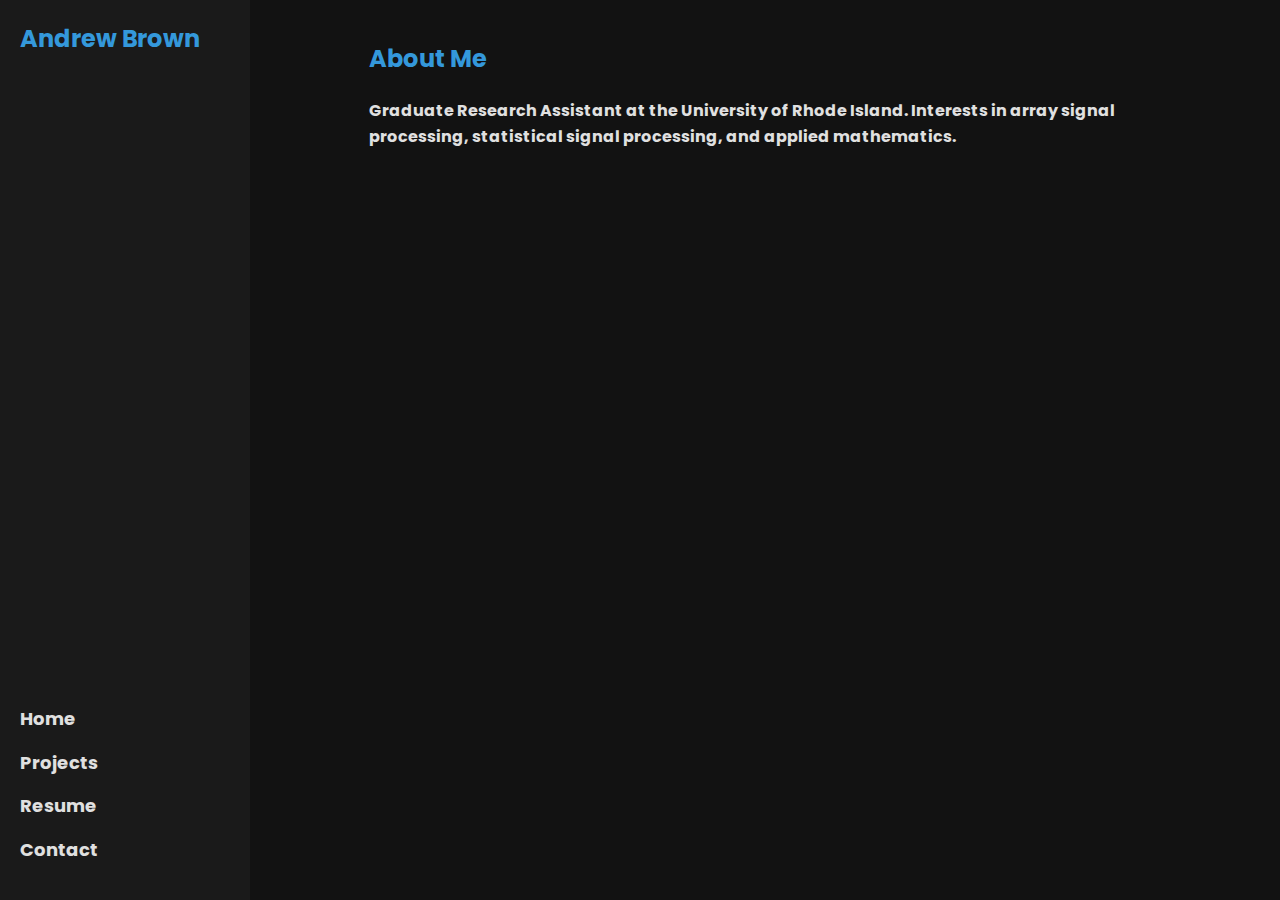
==== index.html @ 9499ee0b "Home page added" ====
<!DOCTYPE html>
<html lang="en">
<head>
    <meta charset="UTF-8">
    <meta name="viewport" content="width=device-width, initial-scale=1.0">
    <link rel="stylesheet" href="https://fonts.googleapis.com/css2?family=Poppins:wght@600&display=swap">

    <title>Andrew Brown</title>
    <link rel="stylesheet" href="styles.css">
</head>
<body>
    <div class="sidebar">
        <h1>Andrew Brown</h1>
        <nav>
            <ul>
                <li><a href="index.html">Home</a></li>
                <li><a href="projects.html">Projects</a></li>
                <li><a href="resume.html">Resume</a></li>
                <li><a href="contact.html">Contact</a></li>
            </ul>
        </nav>
    </div>

    <div class="main-content">
        <section id="about" class="section">
            <div class="container">
                <h2>About Me</h2>
                <p>Graduate Research Assistant at the University of Rhode Island. Interests in array signal processing, statistical signal processing, and applied mathematics. </p>
            </div>
        </section>

    </div>
</body>
</html>
---- styles.css ----
* {
    margin: 0;
    padding: 0;
    box-sizing: border-box;
    font-family: 'Poppins', sans-serif;
}

body {
    display: flex;
    background-color: #121212;
    color: #e0e0e0;
    font-size: 16px;
    font-weight: bold;
    line-height: 1.6;
}

.sidebar {
    width: 250px;
    background-color: #1a1a1a;
    padding: 20px;
    position: fixed;
    height: 100%;
    display: flex;
    flex-direction: column;
    justify-content: space-between;
    color: #e0e0e0;
}

.sidebar h1 {
    color: #3498db;
    font-size: 24px;
    margin-bottom: 20px;
}

.sidebar nav ul {
    list-style: none;
    flex-grow: 1;
}

.sidebar nav ul li {
    margin-bottom: 15px;
}

.sidebar nav ul li a {
    color: #e0e0e0;
    text-decoration: none;
    font-size: 18px;
    transition: color 0.3s ease;
}

.sidebar nav ul li a:hover {
    color: #3498db;
}

.main-content {
    margin-left: 250px;
    padding: 20px;
    flex-grow: 1;
}

.container {
    width: 80%;
    margin: 0 auto;
}

.section {
    padding: 20px 0;
}

h2 {
    margin-bottom: 20px;
    color: #3498db;
}

.project-list {
    display: grid;
    grid-template-columns: repeat(auto-fit, minmax(250px, 1fr));
    gap: 20px;
}

.project {
    background: #1e1e1e;
    padding: 20px;
    border-radius: 5px;
    box-shadow: 0 2px 5px rgba(0, 0, 0, 0.3);
}

.project h3 {
    margin-bottom: 10px;
    color: #3498db;
}

a {
    color: #3498db;
    text-decoration: none;
    transition: color 0.3s ease;
}

a:hover {
    text-decoration: underline;
}
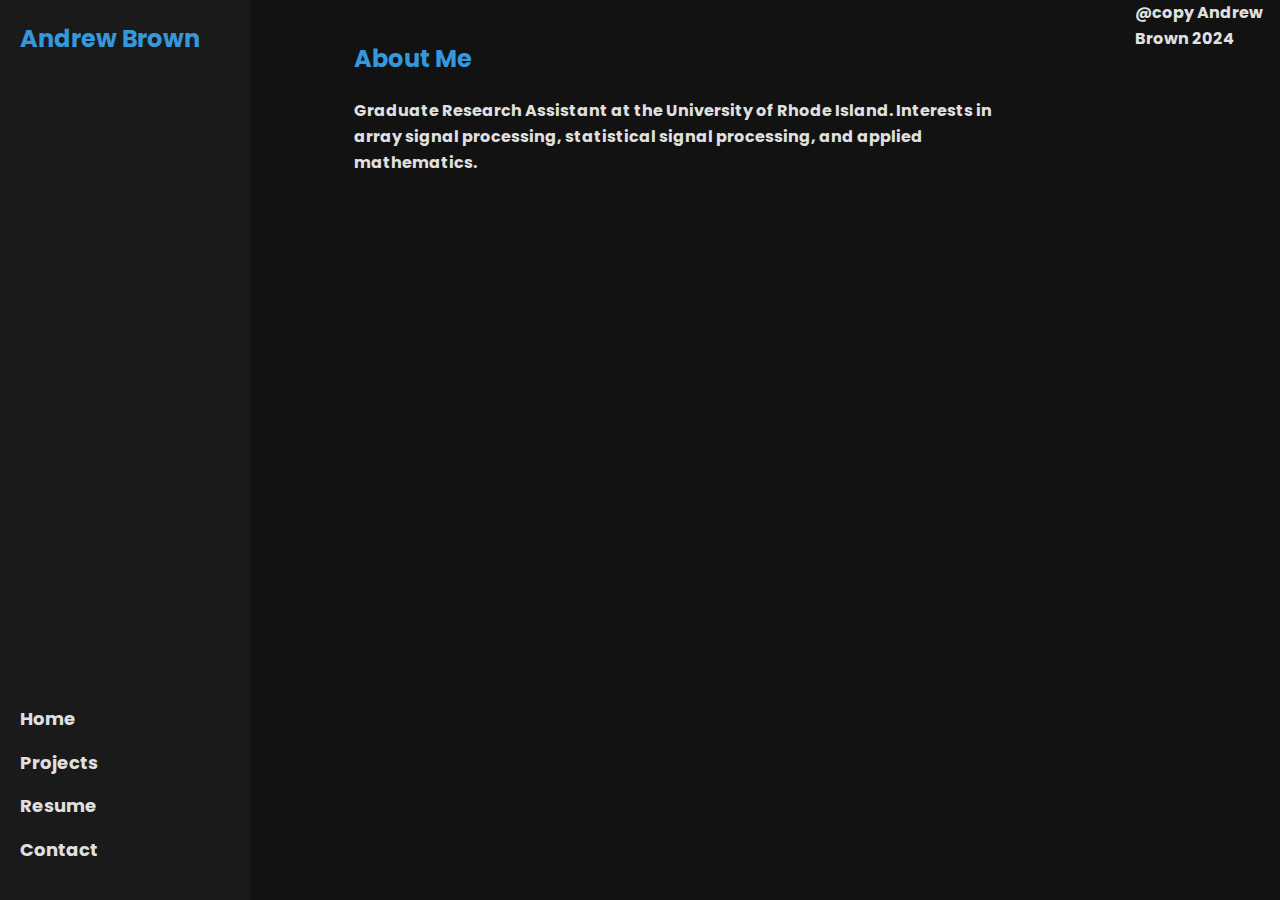
==== commit bdc1baa3: "footer" ====
--- a/index.html
+++ b/index.html
@@ -10,7 +10,7 @@
 </head>
 <body>
     <div class="sidebar">
-        <h1>Andrew Brown</h1>
+        <h1>Andrew Brown <a href="index.html"></a></h1>
         <nav>
             <ul>
                 <li><a href="index.html">Home</a></li>
@@ -30,5 +30,9 @@
         </section>
 
     </div>
+
+    <footer> @copy Andrew Brown 2024 </footer>
+
+
 </body>
 </html>
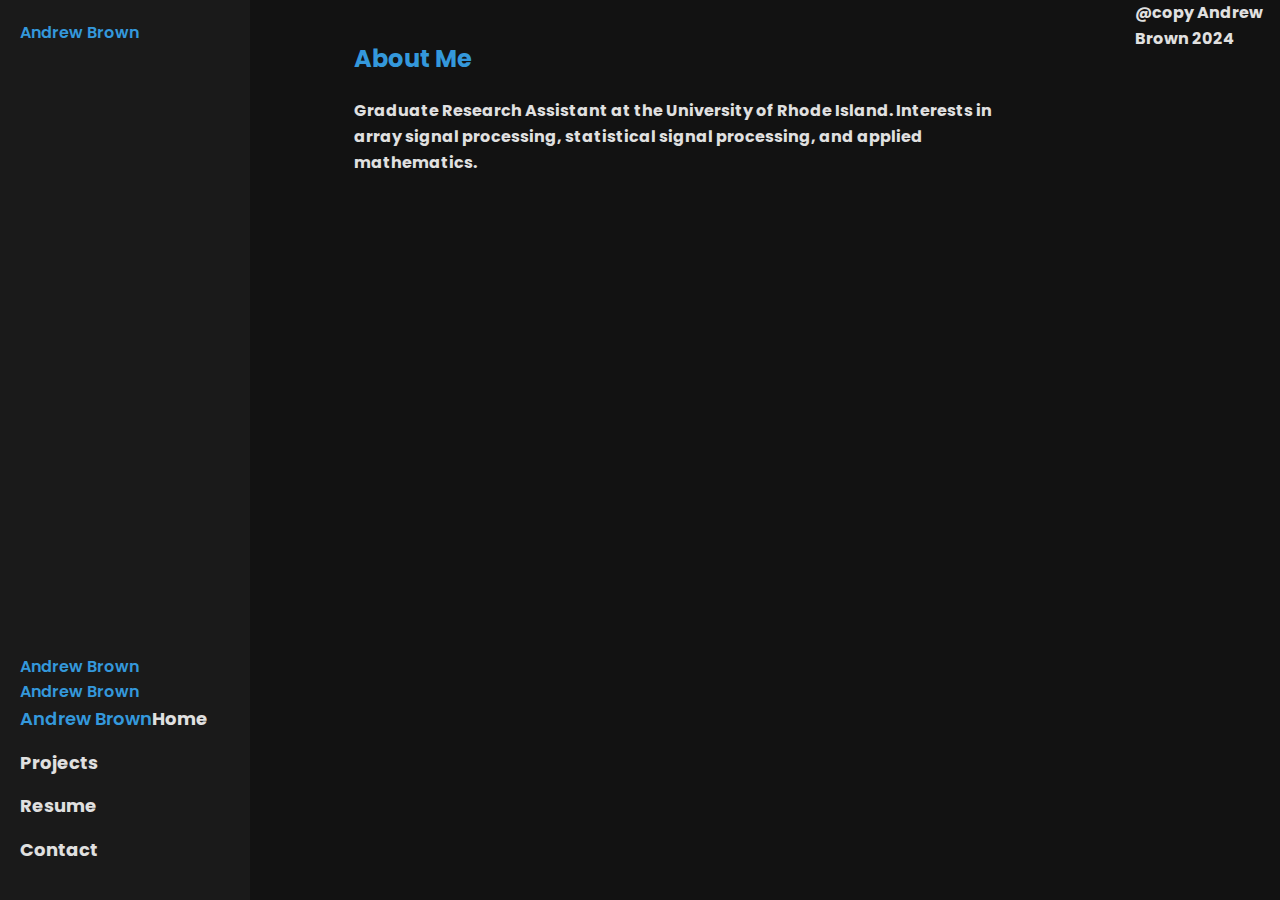
==== commit 490c8311: "home" ====
--- a/index.html
+++ b/index.html
@@ -10,7 +10,7 @@
 </head>
 <body>
     <div class="sidebar">
-        <h1>Andrew Brown <a href="index.html"></a></h1>
+        <a href="index.html" class="user-name"></h1>        
         <nav>
             <ul>
                 <li><a href="index.html">Home</a></li>
--- a/styles.css
+++ b/styles.css
@@ -1,3 +1,16 @@
+
+:root {
+    --user-name: "Andrew Brown"; /* Replace 'Your Name' with your actual name */
+    --accent-color: #3498db; /* Define your accent color here */
+}
+
+.user-name::before {
+    content: var(--user-name);
+    font-weight: 600;
+    color: var(--accent-color);
+}
+
+
 * {
     margin: 0;
     padding: 0;
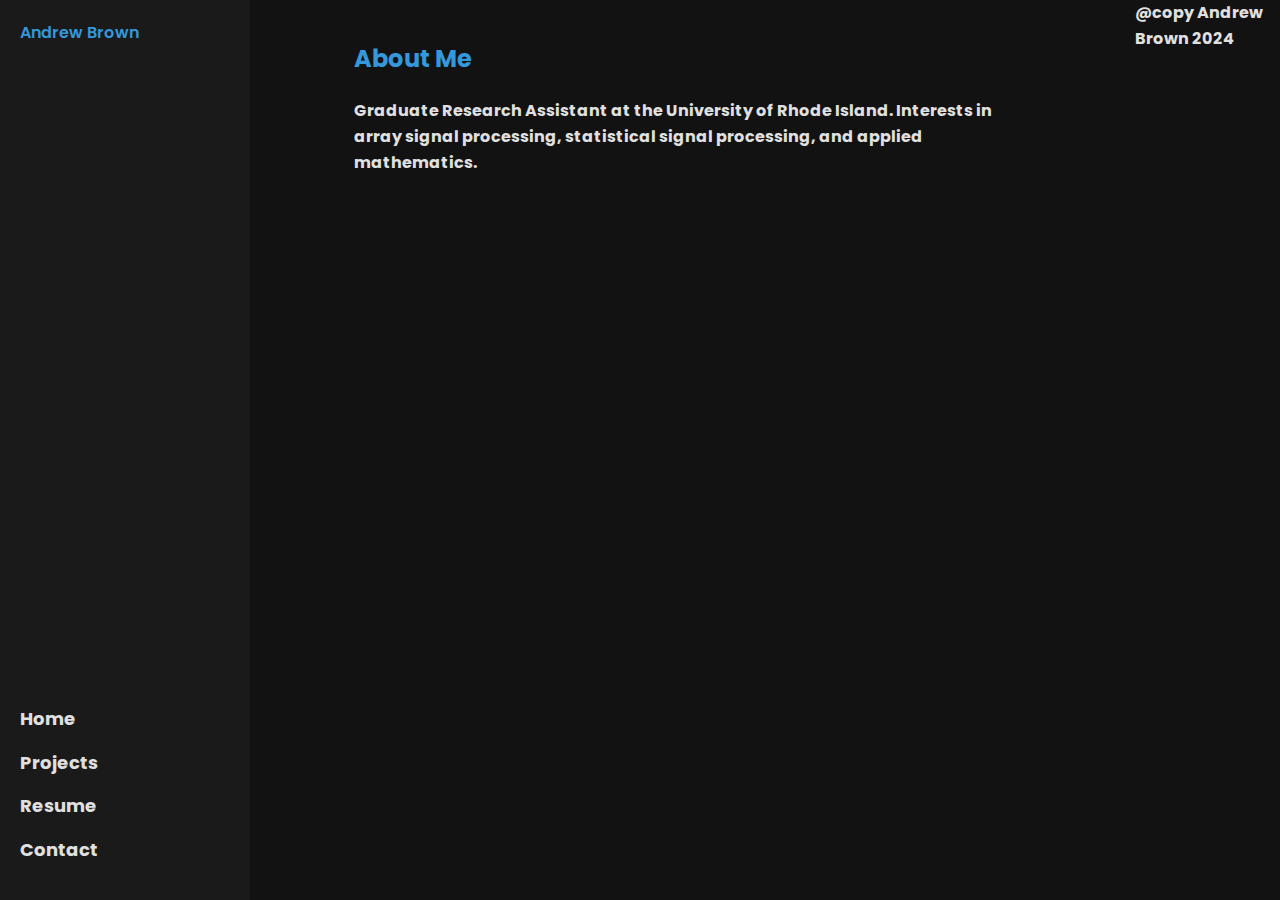
==== commit 50f57501: "Home" ====
--- a/index.html
+++ b/index.html
@@ -10,7 +10,7 @@
 </head>
 <body>
     <div class="sidebar">
-        <a href="index.html" class="user-name"></h1>        
+        <a href="index.html" class="user-name"></a>        
         <nav>
             <ul>
                 <li><a href="index.html">Home</a></li>
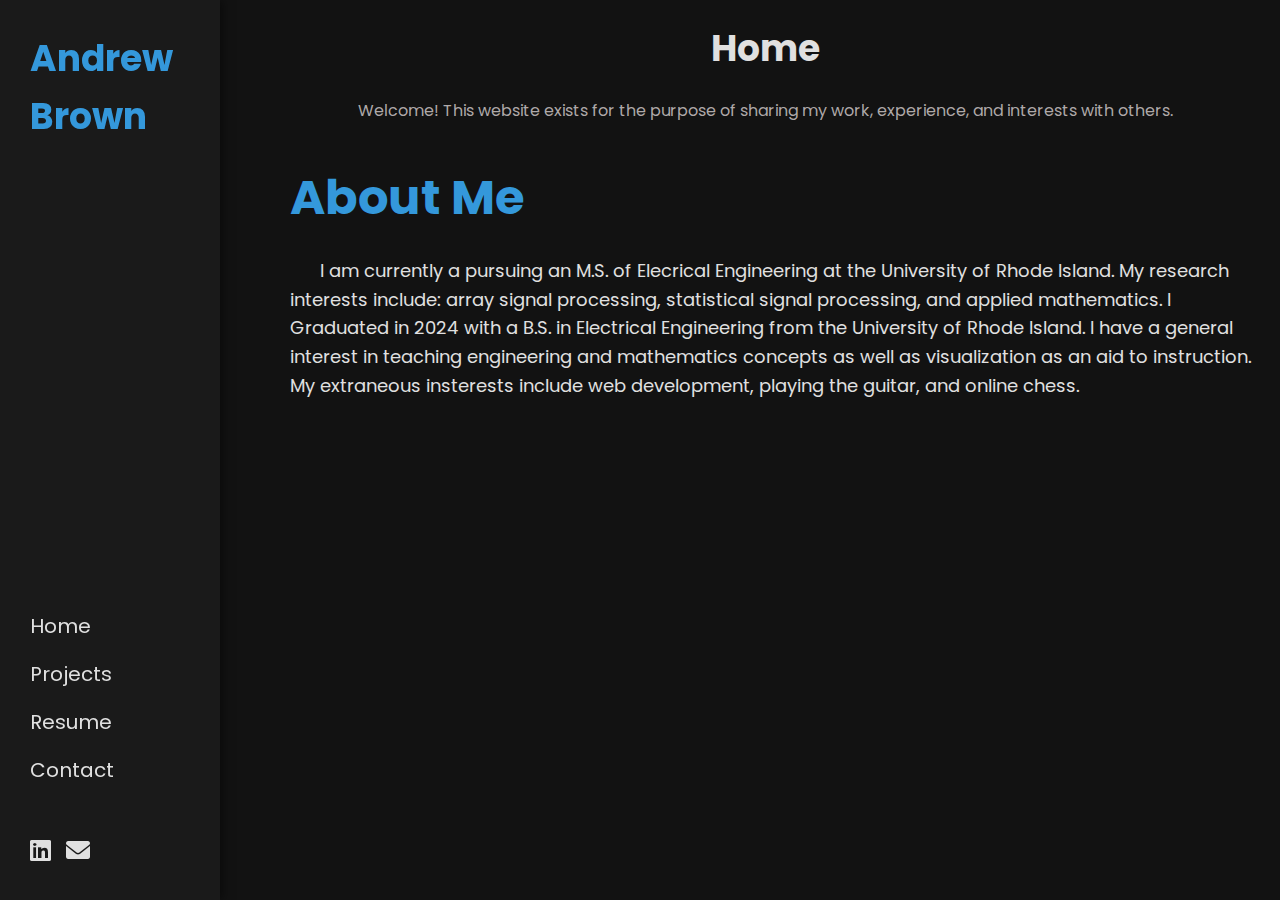
==== commit e5a60d80: "Cleaning things up" ====
--- a/index.html
+++ b/index.html
@@ -4,13 +4,20 @@
     <meta charset="UTF-8">
     <meta name="viewport" content="width=device-width, initial-scale=1.0">
     <link rel="stylesheet" href="https://fonts.googleapis.com/css2?family=Poppins:wght@600&display=swap">
-
+    <link rel="stylesheet" href="https://cdnjs.cloudflare.com/ajax/libs/font-awesome/6.0.0-beta3/css/all.min.css">
     <title>Andrew Brown</title>
     <link rel="stylesheet" href="styles.css">
 </head>
 <body>
+    
+    <div class="page-header">
+        <h1>Home</h1>
+        <h2 class="page-subtitle">Welcome! This website exists for the purpose of sharing my work, experience, and interests with others. </h2>
+    </div>
+
+
     <div class="sidebar">
-        <a href="index.html" class="user-name"></a>        
+        <a class="user-name-home" href="index.html"></a>        
         <nav>
             <ul>
                 <li><a href="index.html">Home</a></li>
@@ -19,20 +26,31 @@
                 <li><a href="contact.html">Contact</a></li>
             </ul>
         </nav>
+
+        <div class="social-links">
+            <a href="https://www.linkedin.com/in/-andrewbrown-/">
+                <i class="fab fa-linkedin"></i>
+            </a>
+            <a href="mailto:abrown1020@uri.edu">
+                <i class="fas fa-envelope"></i>
+            </a>
+        </div>
+
     </div>
 
     <div class="main-content">
         <section id="about" class="section">
             <div class="container">
                 <h2>About Me</h2>
-                <p>Graduate Research Assistant at the University of Rhode Island. Interests in array signal processing, statistical signal processing, and applied mathematics. </p>
+                <p class="indented"> I am currently a pursuing an M.S. of Elecrical Engineering at the University of Rhode Island. My research interests include: array signal processing, statistical signal processing, and applied mathematics. I Graduated 
+                    in 2024 with a B.S. in Electrical Engineering from the University of Rhode Island. I have a general interest in teaching engineering and mathematics concepts as well as visualization as an aid to instruction. My extraneous insterests include web development, playing the guitar, and online chess. 
+                </p>
             </div>
         </section>
 
     </div>
 
-    <footer> @copy Andrew Brown 2024 </footer>
-
+    <footer> Andrew Brown 2024 </footer>
 
 </body>
 </html>
--- a/styles.css
+++ b/styles.css
@@ -1,15 +1,8 @@
-
 :root {
     --user-name: "Andrew Brown"; /* Replace 'Your Name' with your actual name */
     --accent-color: #3498db; /* Define your accent color here */
-}
-
-.user-name::before {
-    content: var(--user-name);
-    font-weight: 600;
-    color: var(--accent-color);
-}
-
+    --base-font-size: 16px; /* Base font size */
+}
 
 * {
     margin: 0;
@@ -19,29 +12,88 @@
 }
 
 body {
+    background-color: #121212;
+    color: #e0e0e0;
+    font-size: clamp(14px, 1.5vw, 18px); /* Responsive font size for body */
+    line-height: 1.6;
     display: flex;
+    flex-direction: column;
+}
+
+.indented {
+    text-indent: 30px; /* Adjust the value as needed */
+}
+
+.page-header {
     background-color: #121212;
     color: #e0e0e0;
-    font-size: 16px;
-    font-weight: bold;
-    line-height: 1.6;
+    padding: 20px;
+    text-align: center;
+    width: calc(100% - 250px); /* Full width minus the sidebar width */
+    margin-left: 250px; /* Position it beside the sidebar */
+    position: fixed; /* Fix it at the top of the page */
+    top: 0;
+    left: 0;
+    z-index: 2;
+}
+
+.page-subtitle {
+    color:rgba(219, 212, 212, 0.789);
+    text-align: center;
+    font-size: clamp(12px, 3vw, 16px); /* Adjusted font size for subtitle */
+    font-weight: normal;
+    margin: 0 auto; /* Center the subtitle */
+    margin-top: 20px; /* Adjust the margin to control spacing between header and subtitle */
+    width: 100%;
 }
 
 .sidebar {
-    width: 250px;
+    width: 220px;
     background-color: #1a1a1a;
-    padding: 20px;
+    padding: 30px;
     position: fixed;
     height: 100%;
+    top: 0;
+    left: 0;
     display: flex;
     flex-direction: column;
-    justify-content: space-between;
-    color: #e0e0e0;
+    justify-content: flex-end; /* Pushes everything down to the bottom */
+    color: #e0e0e0;
+    box-shadow: 2px 0 10px rgba(0, 0, 0, 0.5); /* Adds shadow to the sidebar */
+    z-index: 3;
+}
+
+.sidebar nav {
+    margin-top: auto; /* Ensures the nav menu stays at the bottom */
+}
+
+.social-links {
+    display: flex;
+    align-items: center; /* Aligns icons vertically in the center */
+    padding-top: 20px;
+    margin-top: 10px; /* Adds a bit of space between the menu and the icons */
+}
+
+.social-links a {
+    color: #e0e0e0; /* Default icon color */
+    font-size: 24px; /* Icon size */
+    margin-right: 15px; /* Space between the icons */
+    transition: color 0.3s ease, transform 0.3s ease; /* Smooth transitions */
+}
+
+.social-links a:last-child {
+    margin-right: 0; /* Removes margin from the last icon */
+}
+
+.social-links a:hover {
+    color: var(--accent-color); /* Change color on hover */
+    transform: scale(1.2); /* Slightly enlarge on hover */
 }
 
 .sidebar h1 {
-    color: #3498db;
-    font-size: 24px;
+    text-align: center;
+    color: var(--accent-color);
+    font-size: clamp(20px, 4vw, 36px); /* Responsive font size for sidebar heading */
     margin-bottom: 20px;
 }
 
@@ -51,28 +103,36 @@
 }
 
 .sidebar nav ul li {
-    margin-bottom: 15px;
+    margin-bottom: 1rem;
+    transition: transform 0.3s ease; /* Add transition for smooth scaling */
+}
+
+.sidebar nav ul li:hover {
+    transform: scale(1.1); /* Slightly enlarges the list item on hover */
 }
 
 .sidebar nav ul li a {
     color: #e0e0e0;
     text-decoration: none;
-    font-size: 18px;
-    transition: color 0.3s ease;
+    font-size: clamp(16px, 2vw, 20px); /* Responsive font size for sidebar links */
+    transition: color 0.3s ease, transform 0.3s ease;
 }
 
 .sidebar nav ul li a:hover {
-    color: #3498db;
+    color: var(--accent-color);
 }
 
 .main-content {
-    margin-left: 250px;
+    margin-left: 270px; /* Adjust based on sidebar width and padding */
     padding: 20px;
     flex-grow: 1;
+    max-width: calc(100% - 270px);
+    margin-top: 120px; /* Adjust to create space for the header and subtitle */
 }
 
 .container {
-    width: 80%;
+    width: 100%;
+    max-width: 1200px;
     margin: 0 auto;
 }
 
@@ -82,7 +142,8 @@
 
 h2 {
     margin-bottom: 20px;
-    color: #3498db;
+    color: var(--accent-color);
+    font-size: clamp(24px, 5vw, 48px); /* Responsive font size for section headings */
 }
 
 .project-list {
@@ -100,15 +161,89 @@
 
 .project h3 {
     margin-bottom: 10px;
-    color: #3498db;
+    color: var(--accent-color);
+    font-size: clamp(20px, 4vw, 36px); /* Responsive font size for project titles */
 }
 
 a {
-    color: #3498db;
+    color: var(--accent-color);
     text-decoration: none;
-    transition: color 0.3s ease;
+    transition: color 0.3s ease, transform 0.3s ease;
 }
 
 a:hover {
-    text-decoration: underline;
-}
+    transform: scale(1.05);
+    color: #27a6fb;
+}
+
+.user-name-home::before {
+    text-align: center;
+    content: var(--user-name);
+    font-size: clamp(24px, 5vw, 36px); /* Responsive font size for user name */
+    font-weight: bold;
+    color: var(--accent-color);
+}
+
+/* Media Queries for Responsive Design */
+
+@media (max-width: 768px) {
+    .sidebar {
+        width: 200px;
+    }
+
+    .page-header {
+        width: calc(100% - 200px); /* Adjust for smaller sidebar */
+        margin-left: 200px;
+    }
+
+    .main-content {
+        margin-left: 220px;
+        max-width: calc(100% - 220px);
+        margin-top: 120px; /* Adjust for the header */
+    }
+
+    h2 {
+        font-size: clamp(20px, 4vw, 36px); /* Responsive font size adjustment */
+    }
+
+    .sidebar h1 {
+        font-size: clamp(18px, 3.5vw, 32px); /* Responsive font size adjustment */
+    }
+
+    .sidebar nav ul li a {
+        font-size: clamp(14px, 1.8vw, 18px); /* Responsive font size adjustment */
+    }
+}
+
+@media (max-width: 480px) {
+    .sidebar {
+        width: 180px;
+    }
+
+    .page-header {
+        width: calc(100% - 180px); /* Adjust for smaller sidebar */
+        margin-left: 180px;
+    }
+
+    .main-content {
+        margin-left: 200px;
+        max-width: calc(100% - 200px);
+        margin-top: 120px; /* Adjust for the header */
+    }
+
+    h2 {
+        font-size: clamp(18px, 3.5vw, 30px); /* Responsive font size adjustment */
+    }
+
+    .sidebar h1 {
+        font-size: clamp(16px, 3vw, 28px); /* Responsive font size adjustment */
+    }
+
+    .sidebar nav ul li a {
+        font-size: clamp(12px, 1.5vw, 16px); /* Responsive font size adjustment */
+    }
+
+    .user-name-home::before {
+        font-size: clamp(20px, 4vw, 36px); /* Responsive font size adjustment */
+    }
+}
